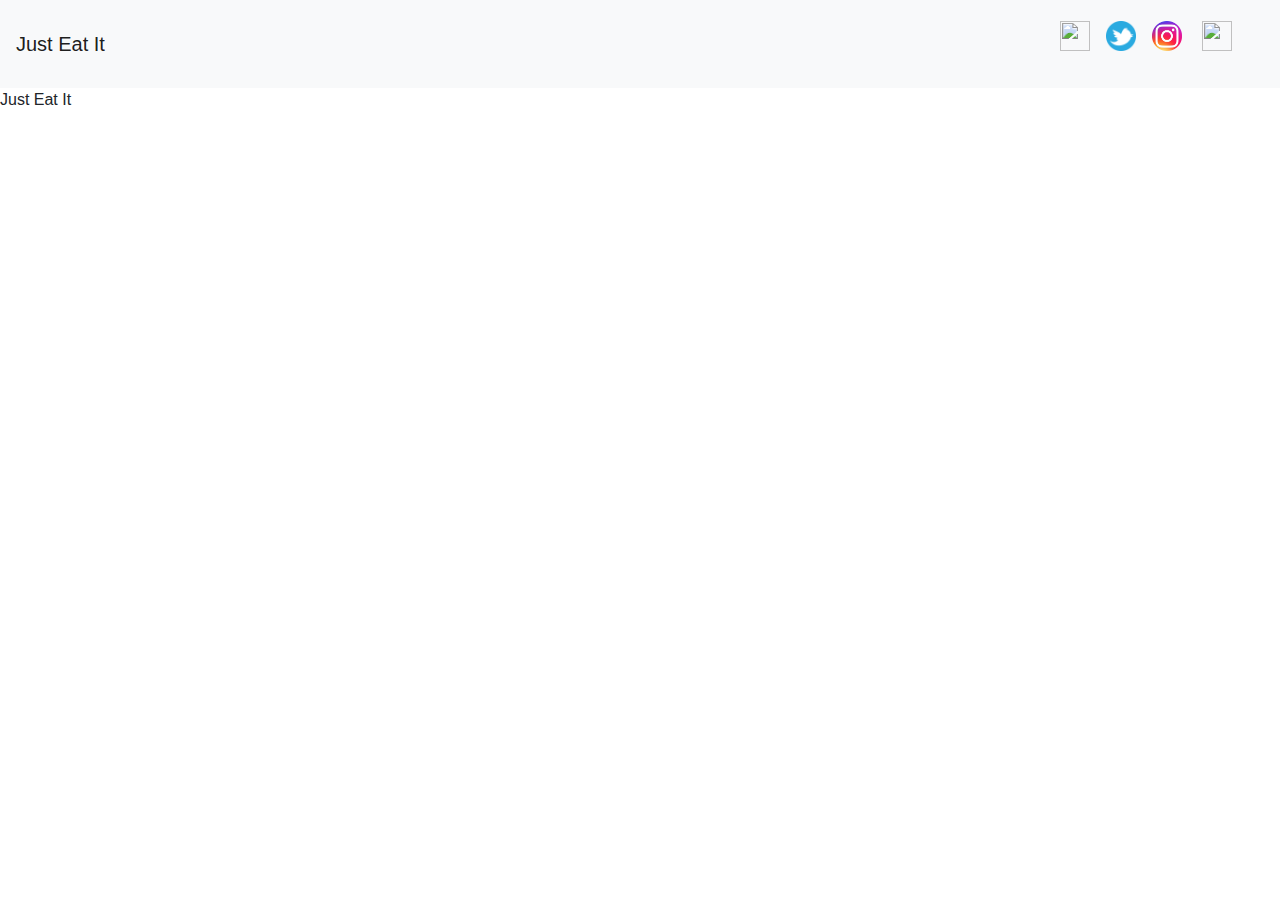
==== recipe.html @ c47934a9 "Footer and card that displays results" ====
<!DOCTYPE html>
<html lang="en">
<head>
  <meta charset="UTF-8">
  <meta name="viewport" content="width=device-width, initial-scale=1.0">
  <meta http-equiv="X-UA-Compatible" content="ie=edge">
  <link rel="stylesheet" href="assets/css/reset.css">
  <link rel="stylesheet" href="assets/css/style.css">
  <link rel="stylesheet" href="https://stackpath.bootstrapcdn.com/bootstrap/4.3.1/css/bootstrap.min.css" integrity="sha384-ggOyR0iXCbMQv3Xipma34MD+dH/1fQ784/j6cY/iJTQUOhcWr7x9JvoRxT2MZw1T" crossorigin="anonymous">
  <link href="https://fonts.googleapis.com/css?family=Anton" rel="stylesheet">
  <title>Recipe</title>
</head>
<body>
  <nav class="navbar navbar-light bg-light">
    <a class="navbar-brand" href="index.html">Just Eat It</a>
    <ul class="navbar navbar-expand-lg navbar-light bg-light list-unstyled">
      <li class="nav-item">
        <a class="navbar-brand" href="http://facebook.com/">
          <img src="assets/images/iconfinder_facebook_circle_294710.png" width="30" height="30" class="d-inline-block align-top" alt="">
        </a>
      </li>
      <li class="nav-item">
        <a class="navbar-brand" href="http://www.twitter.com/">
          <img src="assets/images/twitter-icon.png" width="30" height="30" class="d-inline-block align-top" alt="">
        </a>
      </li>
      <li class="nav-item">
        <a class="navbar-brand" href="http://www.instagram.com/">
          <img src="assets/images/instagram-logo.png" width="30" height="30" class="d-inline-block align-top" alt="">
        </a>
        <a class="navbar-brand" href="#">
          <img src="assets/images/food.png" width="30" height="30" class="d-inline-block align-top" alt="">
        </a>
      </li>
    </ul>
  </nav>

  <div class="container">

  </div>

  <footer>
    <p>Just Eat It</p>
  </footer>

  <script src="https://code.jquery.com/jquery-3.3.1.slim.min.js" integrity="sha384-q8i/X+965DzO0rT7abK41JStQIAqVgRVzpbzo5smXKp4YfRvH+8abtTE1Pi6jizo" crossorigin="anonymous"></script>
  <script src="https://cdnjs.cloudflare.com/ajax/libs/popper.js/1.14.7/umd/popper.min.js" integrity="sha384-UO2eT0CpHqdSJQ6hJty5KVphtPhzWj9WO1clHTMGa3JDZwrnQq4sF86dIHNDz0W1" crossorigin="anonymous"></script>
  <script src="https://stackpath.bootstrapcdn.com/bootstrap/4.3.1/js/bootstrap.min.js" integrity="sha384-JjSmVgyd0p3pXB1rRibZUAYoIIy6OrQ6VrjIEaFf/nJGzIxFDsf4x0xIM+B07jRM" crossorigin="anonymous"></script>

  <script src="assets/javascript/app.js"></script>
  <script src="assets/javascript/ajax.js"></script>
  <script src="https://code.jquery.com/jquery-3.3.1.slim.min.js"
  integrity="sha256-3edrmyuQ0w65f8gfBsqowzjJe2iM6n0nKciPUp8y+7E="
  crossorigin="anonymous"></script>
</body>
</html>
---- assets/css/style.css ----
body, html {
    height: 100%;
}

/* The hero image */
.hero-image {
  /* Use "linear-gradient" to add a darken background effect to the image (photographer.jpg). This will make the text easier to read */
  background-image: linear-gradient(rgba(0, 0, 0, 0.5), rgba(0, 0, 0, 0.5)), url("../images/chicken.jpg");

  /* Set a specific height */
  height: 50%;

  /* Position and center the image to scale nicely on all screens */
  background-position: center;
  background-repeat: no-repeat;
  background-size: cover;
  position: relative;
}

/* Place text in the middle of the image */
.hero-text {
  text-align: center;
  position: absolute;
  top: 50%;
  left: 50%;
  transform: translate(-50%, -50%);
  color: white;
}

#popular-items{
    padding: 60px;
}
#navbar-text{
    font-family: 'Anton', sans-serif;
    font-size: 40px;
}
.rw-wrapper{
    width: 80%;
    height: 100%;
	position: relative;
	margin: 55px auto 0 auto;
	font-family: 'Bree Serif';
	padding: 80px 0;
}
.rw-sentence{
	margin: 0;
	text-align: left;
	text-shadow: 2px 2px 2px black;
}.rw-sentence span{
    height: 100%;
	color: orange;
	white-space: nowrap;
	font-size: 200%;
	font-weight: normal;
}
.rw-words{
	display: inline;
	text-indent: 10px;
}
.rw-words span{
	position: absolute;
	opacity: 0;
	overflow: hidden;
	width: 100%;
	color: darkorange;
}
.rw-words span{
	animation: rotateWordsFirst 18s linear infinite 0s;
}
.rw-words span:nth-child(2) { 
	animation-delay: 3s; 
	color: darkorange;
}
.rw-words span:nth-child(3) { 
	animation-delay: 6s; 
	color: darkorange;	
}
.rw-words span:nth-child(4) { 
	animation-delay: 9s; 
	color: darkorange;
}
.rw-words span:nth-child(5) { 
	animation-delay: 12s; 
	color: darkorange;
}
.rw-words span:nth-child(6) {  
	animation-delay: 15s; 
	color: darkorange;
}
@keyframes rotateWordsFirst {
    0% { opacity: 1; animation-timing-function: ease-in; height: 0px; }
    8% { opacity: 1; height: 60px; }
    19% { opacity: 1; height: 60px; }
	25% { opacity: 0; height: 60px; }
    100% { opacity: 0; }
}
@keyframes rotateWordsSecond {
    0% { opacity: 1; animation-timing-function: ease-in; width: 0px; }
    10% { opacity: 0.3; width: 0px; }
	20% { opacity: 1; width: 100%; }
    27% { opacity: 0; width: 100%; }
    100% { opacity: 0; }
}
#search-p {
    font-size: 20px;
}
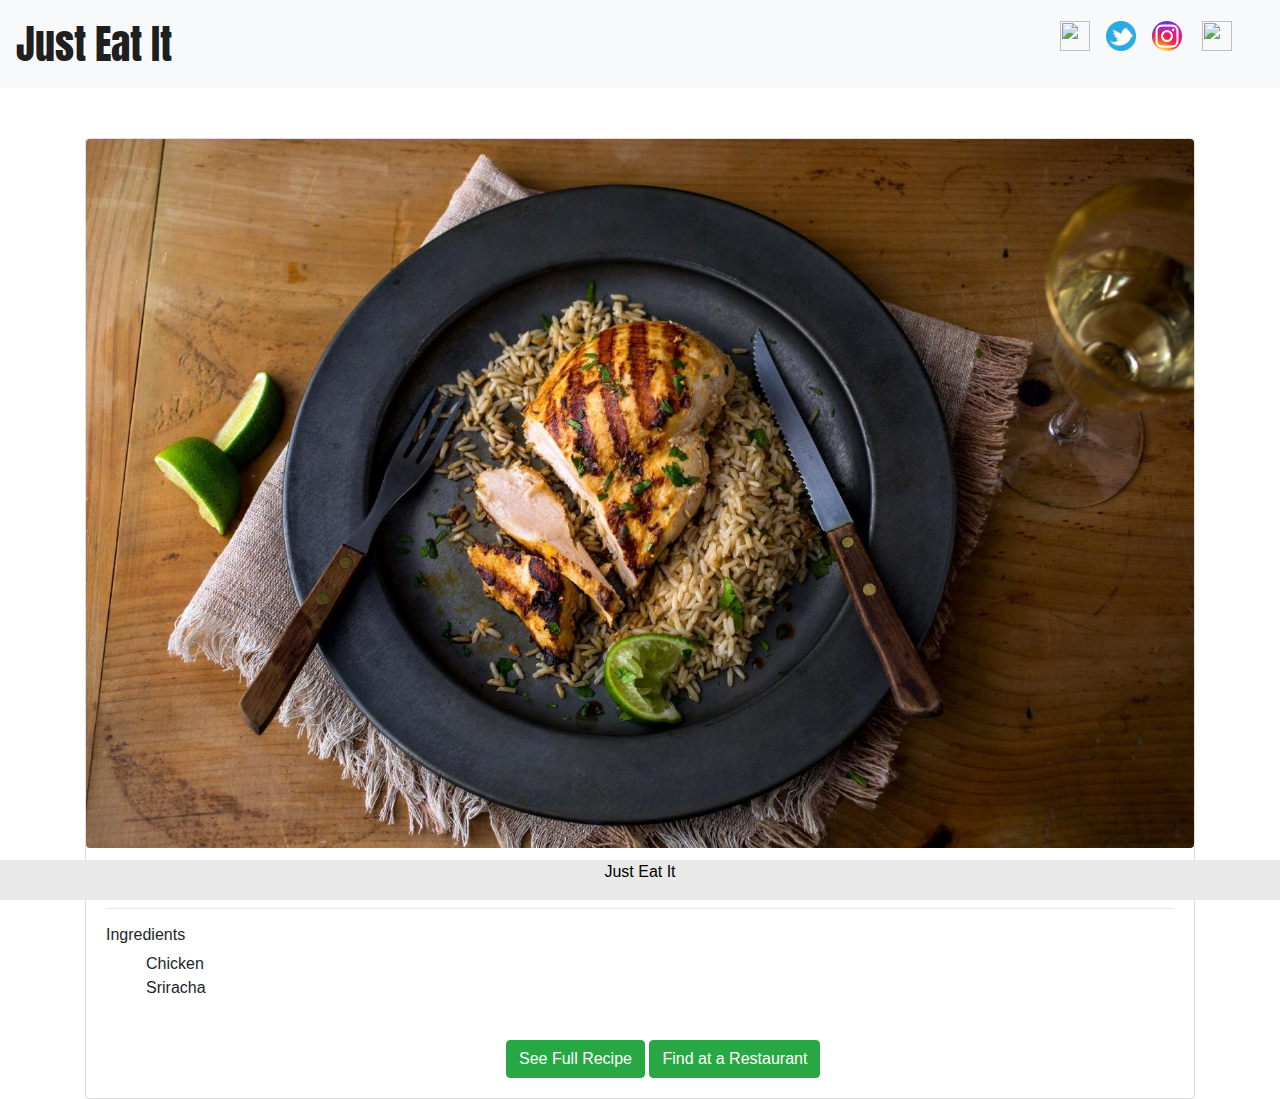
==== commit eb3acebd: "Updates" ====
--- a/recipe.html
+++ b/recipe.html
@@ -10,9 +10,10 @@
   <link href="https://fonts.googleapis.com/css?family=Anton" rel="stylesheet">
   <title>Recipe</title>
 </head>
+
 <body>
   <nav class="navbar navbar-light bg-light">
-    <a class="navbar-brand" href="index.html">Just Eat It</a>
+    <a class="navbar-brand" id="navbar-text" href="index.html">Just Eat It</a>
     <ul class="navbar navbar-expand-lg navbar-light bg-light list-unstyled">
       <li class="nav-item">
         <a class="navbar-brand" href="http://facebook.com/">
@@ -36,12 +37,26 @@
   </nav>
 
   <div class="container">
-
+      <div class="card mb-3">
+          <img src="assets/images/chicken.jpg" class="card-img-top rounded" alt="...">
+          <div class="card-body">
+            <h5 class="card-title text-center">Sriracha Chicken</h5>
+            <hr>
+            <h6 class="card-text">Ingredients</h6>
+            <ul id="ingredients-list">
+              <li>Chicken</li>
+              <li>Sriracha</li>
+            </ul>
+            <br>
+            <button type="button" class="btn btn-success" id="recipe-btn">See Full Recipe</button>
+            <button type="button" class="btn btn-success" id="restaurant-btn">Find at a Restaurant</button>
+          </div>
+        </div>
   </div>
 
-  <footer>
+  <div class="footer">
     <p>Just Eat It</p>
-  </footer>
+  </div>
 
   <script src="https://code.jquery.com/jquery-3.3.1.slim.min.js" integrity="sha384-q8i/X+965DzO0rT7abK41JStQIAqVgRVzpbzo5smXKp4YfRvH+8abtTE1Pi6jizo" crossorigin="anonymous"></script>
   <script src="https://cdnjs.cloudflare.com/ajax/libs/popper.js/1.14.7/umd/popper.min.js" integrity="sha384-UO2eT0CpHqdSJQ6hJty5KVphtPhzWj9WO1clHTMGa3JDZwrnQq4sF86dIHNDz0W1" crossorigin="anonymous"></script>
@@ -52,5 +67,7 @@
   <script src="https://code.jquery.com/jquery-3.3.1.slim.min.js"
   integrity="sha256-3edrmyuQ0w65f8gfBsqowzjJe2iM6n0nKciPUp8y+7E="
   crossorigin="anonymous"></script>
+
 </body>
+
 </html>--- a/assets/css/style.css
+++ b/assets/css/style.css
@@ -103,4 +103,42 @@
 }
 #search-p {
     font-size: 20px;
-}+}
+
+.popular {
+    text-transform: uppercase;
+    font-family: 'Anton', sans-serif;
+    margin: 40px;
+}
+
+.carousel-inner > .item > img {
+    width: 100%;
+    height:400px;
+    margin: 0 auto;
+   }
+
+.footer {
+    position: fixed;
+    left: 0;
+    bottom: 0;
+    width: 100%;
+    background-color: #e9e9e9;
+    color: black;
+    text-align: center;
+  }
+
+  #ingredients-list {
+      list-style-type: none;
+  }
+
+  .container {
+      margin: 50px auto;
+  }
+
+  #recipe-btn {
+      margin-left: 400px;
+  }
+
+  #restaurant-btn {
+      margin-right: 300px;
+  }